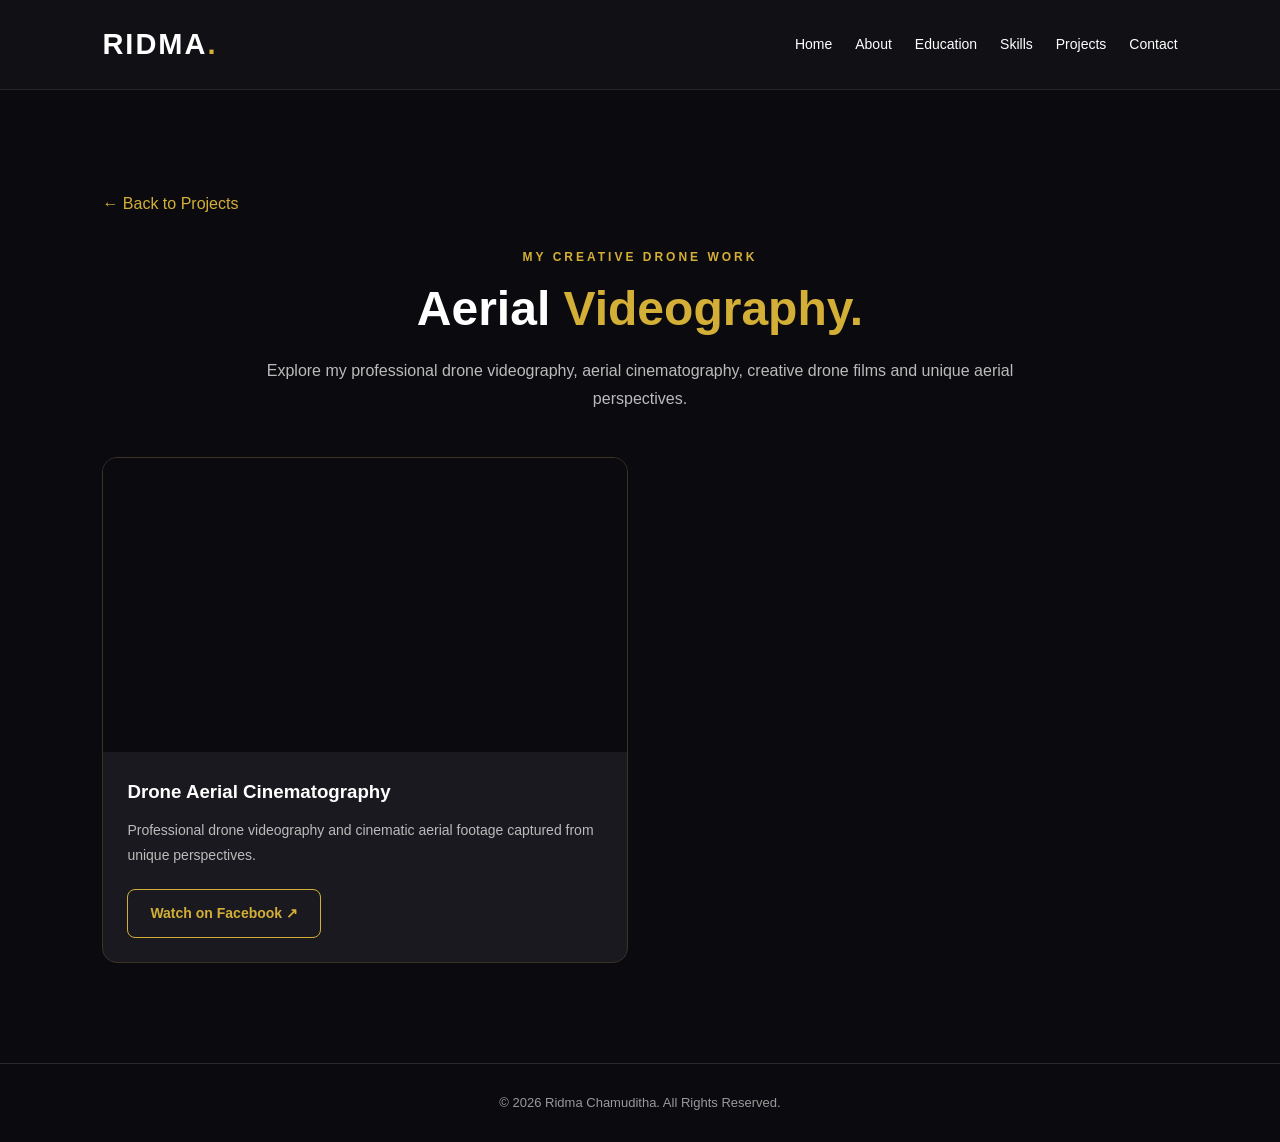
==== drone.html @ 4c641281 "Add complete portfolio website" ====
<!DOCTYPE html>
<html lang="en">

<head>
    <meta charset="UTF-8">

    <meta name="viewport"
          content="width=device-width, initial-scale=1.0">

    <meta name="description"
          content="Explore professional drone videography, aerial cinematography and creative drone projects by Ridma Chamuditha.">

    <title>Aerial Videography | Ridma Chamuditha</title>

    <link rel="stylesheet" href="style.css">

    <script src="script.js" defer></script>
</head>

<body>

    <!-- NAVIGATION -->
    <header class="site-header">

        <a href="index.html#home" class="logo">
            RIDMA<span>.</span>
        </a>

        <nav>
            <a href="index.html#home">Home</a>
            <a href="index.html#about">About</a>
            <a href="index.html#education">Education</a>
            <a href="index.html#skills">Skills</a>
            <a href="index.html#projects">Projects</a>
            <a href="index.html#contact">Contact</a>
        </nav>

    </header>

    <main>

        <!-- DRONE PROJECTS -->
        <section class="project-page">

            <div class="container">

                <!-- BACK TO PROJECTS -->
                <a href="index.html#projects"
                   class="back-link">
                    ← Back to Projects
                </a>

                <!-- PAGE HEADING -->
                <div class="section-heading reveal">

                    <p class="section-label">
                        MY CREATIVE DRONE WORK
                    </p>

                    <h2>
                        Aerial <span>Videography.</span>
                    </h2>

                    <p class="page-description"
                       style="margin: 20px auto 0;">

                        Explore my professional drone
                        videography, aerial cinematography,
                        creative drone films and unique
                        aerial perspectives.

                    </p>

                </div>

                <!-- FACEBOOK VIDEO GALLERY -->
                <div class="video-grid">

                    <!-- DRONE VIDEO 01 -->
                    <article class="video-card reveal">

                        <div class="facebook-video">

                            <iframe
                                title="Drone Aerial Cinematography"
                                src="https://www.facebook.com/plugins/video.php?height=314&amp;href=https%3A%2F%2Fwww.facebook.com%2F100070010802414%2Fvideos%2F262368679504897%2F&amp;show_text=false&amp;width=560&amp;t=0"
                                width="560"
                                height="314"
                                style="border:none;overflow:hidden"
                                scrolling="no"
                                allow="autoplay; clipboard-write; encrypted-media; picture-in-picture; web-share"
                                allowfullscreen
                                loading="lazy">
                            </iframe>

                        </div>

                        <div class="video-card-content">

                            <h3>
                                Drone Aerial Cinematography
                            </h3>

                            <p>
                                Professional drone videography
                                and cinematic aerial footage
                                captured from unique perspectives.
                            </p>

                            <a
                                href="https://www.facebook.com/100070010802414/videos/262368679504897/"
                                target="_blank"
                                rel="noopener noreferrer"
                                class="drone-watch-btn">

                                Watch on Facebook ↗

                            </a>

                        </div>

                    </article>

                </div>

            </div>

        </section>

    </main>

    <!-- FOOTER -->
    <footer>

        <p>
            © <span id="current-year">2026</span>
            Ridma Chamuditha.
            All Rights Reserved.
        </p>

    </footer>

</body>
</html>
---- style.css ----
/* =====================================
   RIDMA PORTFOLIO - BLACK & GOLD
===================================== */

:root {
    --bg: #0b0b0f;
    --surface: #111116;
    --card: #19191f;
    --gold: #d4af37;
    --white: #ffffff;
    --muted: #bcbcbc;
    --border: #3b3425;
}

* {
    margin: 0;
    padding: 0;
    box-sizing: border-box;
}

html {
    scroll-behavior: smooth;
}

body {
    background: var(--bg);
    color: var(--white);
    font-family: Arial, sans-serif;
    line-height: 1.7;
    overflow-x: hidden;
}

a {
    color: inherit;
    text-decoration: none;
}

img {
    max-width: 100%;
}

.container {
    width: 100%;
    max-width: 1200px;
    margin: 0 auto;
}

section {
    padding: 100px 8%;
    scroll-margin-top: 100px;
}

/* NAVIGATION */

.site-header {
    position: sticky;
    top: 0;
    z-index: 100;
    background: rgba(17, 17, 22, 0.96);
    border-bottom: 1px solid #24242a;
    backdrop-filter: blur(15px);
    padding: 20px 8%;

    display: flex;
    align-items: center;
    justify-content: space-between;
    gap: 20px;
}

.logo {
    font-size: 29px;
    font-weight: 800;
    letter-spacing: 2px;
    white-space: nowrap;
}

.logo span,
.section-heading h2 span {
    color: var(--gold);
}

nav {
    display: flex;
    flex-wrap: wrap;
    align-items: center;
    gap: 23px;
}

nav a {
    font-size: 14px;
    transition: color .3s;
}

nav a:hover,
nav a:focus-visible {
    color: var(--gold);
}

/* SHARED HEADINGS */

.section-heading {
    text-align: center;
    margin-bottom: 45px;
}

.section-label {
    color: var(--gold);
    font-size: 12px;
    font-weight: 600;
    letter-spacing: 3px;
    margin-bottom: 12px;
}

.section-heading h2 {
    font-size: clamp(32px, 4vw, 48px);
    line-height: 1.2;
}

/* HOME */

#home.hero {
    min-height: 85vh;
    display: grid;
    grid-template-columns:
        minmax(0, 1.15fr)
        minmax(0, 1fr);
    align-items: center;
    gap: 45px;

    background: radial-gradient(
        ellipse at 78% 45%,
        #292214 0%,
        var(--bg) 68%
    );
}

.hero-content {
    min-width: 0;
    animation: heroEnter 1s ease both;
}

.hero-label {
    color: var(--gold);
    font-size: 12px;
    letter-spacing: 3px;
    margin-bottom: 20px;
}

.hero h1 {
    font-size: clamp(38px, 5vw, 72px);
    line-height: 1.15;
    margin-bottom: 24px;
}

.hero h1 span {
    color: var(--gold);
}

.hero h2 {
    color: var(--gold);
    font-size: clamp(20px, 2.5vw, 27px);
    margin-bottom: 20px;
}

.hero-description {
    max-width: 620px;
    color: var(--muted);
    margin-bottom: 30px;
}

.hero-buttons,
.contact-buttons {
    display: flex;
    flex-wrap: wrap;
    gap: 16px;
}

.primary-btn,
.secondary-btn {
    display: inline-block;
    padding: 14px 26px;
    border-radius: 8px;
    font-weight: 700;
    text-align: center;
    transition: .3s ease;
}

.primary-btn {
    background: var(--gold);
    color: #111;
}

.secondary-btn {
    border: 1px solid var(--gold);
    color: var(--gold);
}

.primary-btn:hover,
.secondary-btn:hover {
    transform: translateY(-4px);
}

.primary-btn:hover {
    background: #f5d76e;
}

.secondary-btn:hover {
    background: var(--gold);
    color: #111;
}

/* PROFILE PHOTO */

.hero-image {
    width: 100%;
    max-width: 480px;
    justify-self: center;
    overflow: hidden;
    animation: photoEnter 1.3s ease both;
}

.hero-image img {
    display: block;
    width: 100%;
    height: 540px;
    object-fit: cover;
    object-position: center 25%;

    -webkit-mask-image: radial-gradient(
        ellipse 70% 75% at 50% 45%,
        black 25%,
        rgba(0,0,0,.85) 45%,
        rgba(0,0,0,.35) 65%,
        transparent 90%
    );

    mask-image: radial-gradient(
        ellipse 70% 75% at 50% 45%,
        black 25%,
        rgba(0,0,0,.85) 45%,
        rgba(0,0,0,.35) 65%,
        transparent 90%
    );
}

/* ABOUT */

#about {
    background: var(--surface);
}

.about-card {
    width: 100%;
    min-width: 0;
    padding: 45px;
    border: 1px solid var(--border);
    border-radius: 20px;

    background: linear-gradient(
        135deg,
        #1c1c24,
        #111116
    );
}

.about-card > h3 {
    color: var(--gold);
    font-size: clamp(22px, 3vw, 28px);
    margin-bottom: 25px;
}

.about-card > p {
    color: #ccc;
    font-size: 16px;
    line-height: 1.9;
    margin-bottom: 20px;
}

/* FOUR CARDS - FULL WIDTH GRID */

.about-stats {
    display: grid;
    grid-template-columns: repeat(2, minmax(0, 1fr));
    gap: 24px;
    width: 100%;
    margin-top: 38px;
}

.stat-box {
    width: 100%;
    min-width: 0;
    padding: 30px;
    background: #15151c;
    border: 1px solid var(--border);
    border-radius: 14px;

    transition:
        transform .3s ease,
        border-color .3s ease,
        box-shadow .3s ease,
        opacity .7s ease;
}

.stat-box:hover {
    transform: translateY(-6px);
    border-color: var(--gold);
    box-shadow: 0 12px 30px rgba(212,175,55,.09);
}

.stat-box h4 {
    color: var(--gold);
    font-size: clamp(22px, 2.5vw, 30px);
    line-height: 1.3;
    margin-bottom: 14px;
}

.stat-box h3 {
    color: #fff;
    font-size: 20px;
    line-height: 1.4;
    margin-bottom: 12px;
}

.stat-box p {
    color: var(--muted);
    font-size: 15px;
    line-height: 1.8;
}

.stat-box .card-date {
    color: #d5bc76;
    font-size: 13px;
    margin-top: 12px;
}

/* EDUCATION */

#education {
    background: var(--bg);
}

.education-grid {
    display: grid;
    grid-template-columns: repeat(2, minmax(0, 1fr));
    gap: 24px;
}

.education-card {
    padding: 35px;
    background: var(--card);
    border: 1px solid var(--border);
    border-radius: 16px;
    transition: border-color .3s, transform .3s;
}

.education-card:hover {
    border-color: var(--gold);
    transform: translateY(-5px);
}

.year-tag {
    display: inline-block;
    color: var(--gold);
    font-size: 13px;
    font-weight: 700;
    margin-bottom: 20px;
}

.education-card h3 {
    font-size: 23px;
    margin-bottom: 10px;
}

.education-card h4 {
    color: var(--gold);
    font-size: 16px;
    margin-bottom: 18px;
}

.education-card p {
    color: var(--muted);
}

/* SKILLS */

#skills {
    background: var(--surface);
}

.skills-grid {
    display: grid;
    grid-template-columns: repeat(3, minmax(0, 1fr));
    gap: 22px;
}

.skill-card {
    min-width: 0;
    padding: 30px;
    background: var(--card);
    border: 1px solid var(--border);
    border-radius: 15px;
    transition: transform .3s, border-color .3s;
}

.skill-card:hover {
    transform: translateY(-6px);
    border-color: var(--gold);
}

.skill-icon {
    color: var(--gold);
    font-size: 34px;
    margin-bottom: 20px;
}

.skill-card h3 {
    font-size: 19px;
    margin-bottom: 12px;
}

.skill-card p {
    color: var(--muted);
    font-size: 14px;
}

/* PROJECTS */

#projects {
    background: var(--bg);
}

.projects-grid {
    display: grid;
    grid-template-columns: repeat(3, minmax(0, 1fr));
    gap: 24px;
}

.project-card {
    min-width: 0;
    padding: 35px;
    background: var(--card);
    border: 1px solid var(--border);
    border-radius: 16px;
    transition: transform .3s, border-color .3s;
}

.project-card:hover {
    transform: translateY(-6px);
    border-color: var(--gold);
}

.project-symbol {
    color: var(--gold);
    font-size: 42px;
    margin-bottom: 24px;
}

.project-card span {
    color: var(--gold);
    font-size: 11px;
    letter-spacing: 2px;
}

.project-card h3 {
    font-size: 22px;
    margin: 12px 0;
}

.project-card p,
.projects-note {
    color: var(--muted);
}

.projects-note {
    text-align: center;
    margin-top: 35px;
    font-size: 14px;
}

/* CONTACT */

#contact {
    background: var(--surface);
}

.contact-card {
    max-width: 800px;
    margin: 0 auto;
    padding: 55px 35px;
    text-align: center;
    background: var(--card);
    border: 1px solid var(--border);
    border-radius: 20px;
}

.contact-card h3 {
    font-size: clamp(22px, 3vw, 30px);
    margin-bottom: 18px;
}

.contact-card p {
    color: var(--muted);
    margin-bottom: 30px;
}

.contact-buttons {
    justify-content: center;
}

/* FOOTER */

footer {
    padding: 28px 8%;
    background: var(--bg);
    border-top: 1px solid #292929;
    text-align: center;
}

footer p {
    color: #999;
    font-size: 13px;
}

/* ANIMATIONS */

@keyframes heroEnter {
    from {
        opacity: 0;
        transform: translateY(35px);
    }
    to {
        opacity: 1;
        transform: translateY(0);
    }
}

@keyframes photoEnter {
    from {
        opacity: 0;
        transform: translateX(35px);
    }
    to {
        opacity: 1;
        transform: translateX(0);
    }
}

/* JS adds .js-enabled to body */

.js-enabled .reveal {
    opacity: 0;
    transform: translateY(35px);
    transition:
        opacity .75s ease,
        transform .75s ease;
}

.js-enabled .reveal.visible {
    opacity: 1;
    transform: translateY(0);
}

/* Stagger the experience cards */

.js-enabled .stat-box:nth-child(2) {
    transition-delay: .1s;
}

.js-enabled .stat-box:nth-child(3) {
    transition-delay: .2s;
}

.js-enabled .stat-box:nth-child(4) {
    transition-delay: .3s;
}

/* TABLET */

@media (max-width: 1000px) {
    .skills-grid,
    .projects-grid {
        grid-template-columns: repeat(2, minmax(0, 1fr));
    }

    .site-header {
        padding: 18px 5%;
    }

    nav {
        gap: 14px;
    }
}

@media (max-width: 900px) {
    #home.hero {
        grid-template-columns: 1fr;
        text-align: center;
        gap: 35px;
    }

    .hero-content {
        max-width: 750px;
        margin: 0 auto;
    }

    .hero-buttons {
        justify-content: center;
    }

    .hero-image {
        max-width: 400px;
    }

    .hero-image img {
        height: 460px;
    }
}

/* MOBILE */

@media (max-width: 768px) {
    section {
        padding: 75px 6%;
        scroll-margin-top: 145px;
    }

    .site-header {
        flex-direction: column;
        gap: 12px;
    }

    nav {
        justify-content: center;
        gap: 10px 15px;
    }

    nav a {
        font-size: 12px;
    }

    .hero h1 {
        font-size: 40px;
    }

    .about-card {
        padding: 25px;
    }

    .about-stats,
    .education-grid,
    .skills-grid,
    .projects-grid {
        grid-template-columns: 1fr;
    }

    .stat-box {
        padding: 25px;
    }

    .education-card,
    .project-card {
        padding: 28px;
    }
}

@media (max-width: 480px) {
    .hero h1 {
        font-size: 35px;
    }

    .hero-image {
        max-width: 340px;
    }

    .hero-image img {
        height: 400px;
    }

    .hero-buttons a,
    .contact-buttons a {
        width: 100%;
    }

    .about-card {
        padding: 20px;
    }

    .stat-box h4 {
        font-size: 24px;
    }

    .contact-card {
        padding: 35px 22px;
    }
}

/* ACCESSIBILITY */

@media (prefers-reduced-motion: reduce) {
    html {
        scroll-behavior: auto;
    }

    .hero-content,
    .hero-image {
        animation: none;
    }

    .js-enabled .reveal {
        opacity: 1;
        transform: none;
        transition: none;
    }

    .stat-box,
    .skill-card,
    .project-card,
    .education-card {
        transition: none;
    }
}

/* CLICKABLE PROJECT CARDS */

a.project-card {
    display: block;
    color: #ffffff;
    text-decoration: none;
    cursor: pointer;
}

a.project-card:focus-visible {
    outline: 2px solid #d4af37;
    outline-offset: 4px;
}

.project-link {
    margin-top: 22px;
    color: #d4af37;
    font-size: 14px;
    font-weight: bold;
}

/* PROJECT DETAIL PAGES */

.project-page {
    min-height: 80vh;
    background: #0b0b0f;
}

.project-page .back-link {
    display: inline-block;
    color: #d4af37;
    margin-bottom: 30px;
}

.project-page h1 {
    font-size: clamp(32px, 5vw, 52px);
    margin-bottom: 15px;
}

.project-page .page-description {
    color: #bbbbbb;
    max-width: 750px;
    margin-bottom: 40px;
}

.video-grid {
    display: grid;
    grid-template-columns: repeat(2, minmax(0, 1fr));
    gap: 24px;
}

.video-card {
    background: #19191f;
    border: 1px solid #3b3425;
    border-radius: 15px;
    overflow: hidden;
}

.video-placeholder {
    display: flex;
    align-items: center;
    justify-content: center;
    min-height: 220px;
    background: #15151c;
    color: #d4af37;
    font-size: 16px;
}

.video-card-content {
    padding: 24px;
}

.video-card-content h3 {
    margin-bottom: 10px;
}

.video-card-content p {
    color: #bbbbbb;
    font-size: 14px;
}

@media (max-width: 768px) {
    .video-grid {
        grid-template-columns: 1fr;
    }
}

/* ===== DIGITAL MARKETING PAGE ===== */

.marketing-page {
    min-height: 85vh;
    background: #0b0b0f;
}

.marketing-page .back-link {
    display: inline-block;
    color: #d4af37;
    margin-bottom: 35px;
}

.marketing-intro {
    color: #bbbbbb;
    max-width: 700px;
    margin: 20px auto 0;
    line-height: 1.8;
}

.client-grid {
    display: grid;
    grid-template-columns:
        repeat(2, minmax(0, 1fr));
    gap: 28px;
}

.client-card {
    background: #19191f;
    border: 1px solid #3b3425;
    border-radius: 16px;
    overflow: hidden;

    transition:
        transform 0.3s ease,
        border-color 0.3s ease,
        box-shadow 0.3s ease;
}

.client-card:hover {
    transform: translateY(-6px);
    border-color: #d4af37;
    box-shadow:
        0 12px 30px rgba(212,175,55,0.08);
}

.client-card img {
    display: block;
    width: 100%;
    height: 240px;
    object-fit: cover;
}

.client-info {
    padding: 28px;
}

.client-info h3 {
    color: #ffffff;
    font-size: 23px;
    margin-bottom: 12px;
}

.client-info p {
    color: #bbbbbb;
    font-size: 15px;
    margin-bottom: 24px;
}

.client-link {
    display: inline-block;
    padding: 12px 20px;
    border: 1px solid #d4af37;
    border-radius: 8px;
    color: #d4af37;
    font-size: 14px;
    font-weight: bold;
    transition: 0.3s;
}

.client-link:hover {
    background: #d4af37;
    color: #111111;
}

@media (max-width: 768px) {
    .client-grid {
        grid-template-columns: 1fr;
    }

    .client-card img {
        height: 220px;
    }

    .client-info {
        padding: 22px;
    }
}

/* ===== DRONE FACEBOOK VIDEO GALLERY ===== */

.facebook-video {
    position: relative;
    width: 100%;
    aspect-ratio: 16 / 9;
    background: #0b0b0f;
    overflow: hidden;
}

.facebook-video iframe {
    display: block;
    width: 100%;
    height: 100%;
    border: none;
}

.drone-watch-btn {
    display: inline-block;
    margin-top: 20px;
    padding: 12px 22px;
    color: #d4af37;
    border: 1px solid #d4af37;
    border-radius: 8px;
    text-decoration: none;
    font-size: 14px;
    font-weight: bold;
    transition: 0.3s ease;
}

.drone-watch-btn:hover {
    background: #d4af37;
    color: #111;
    transform: translateY(-3px);
}

.video-card {
    min-width: 0;
}

.video-card-content p {
    line-height: 1.8;
}

@media (max-width: 768px) {
    .facebook-video {
        aspect-ratio: 16 / 9;
    }
}

/* ===== FLOATING WHATSAPP BUTTON ===== */

.floating-whatsapp {
    position: fixed;
    bottom: 28px;
    right: 28px;
    z-index: 9999;

    width: 62px;
    height: 62px;

    display: flex;
    align-items: center;
    justify-content: center;

    background: #25d366;
    color: #ffffff;
    border-radius: 50%;

    box-shadow:
        0 5px 20px rgba(37, 211, 102, 0.4);

    text-decoration: none;

    animation: whatsappFloat 3s ease-in-out infinite;

    transition:
        background 0.3s ease,
        box-shadow 0.3s ease;
}

.floating-whatsapp svg {
    width: 35px;
    height: 35px;
}

.floating-whatsapp:hover {
    background: #1ebe5d;
    box-shadow:
        0 8px 30px rgba(37, 211, 102, 0.6);
    animation-play-state: paused;
}

.floating-whatsapp:focus-visible {
    outline: 3px solid #d4af37;
    outline-offset: 4px;
}

/* FLOATING ANIMATION */

@keyframes whatsappFloat {
    0%, 100% {
        transform: translateY(0);
    }

    50% {
        transform: translateY(-9px);
    }
}

/* MOBILE */

@media (max-width: 768px) {
    .floating-whatsapp {
        width: 56px;
        height: 56px;
        right: 18px;
        bottom: 20px;
    }

    .floating-whatsapp svg {
        width: 32px;
        height: 32px;
    }
}

/* REDUCED MOTION */

@media (prefers-reduced-motion: reduce) {
    .floating-whatsapp {
        animation: none;
    }
}
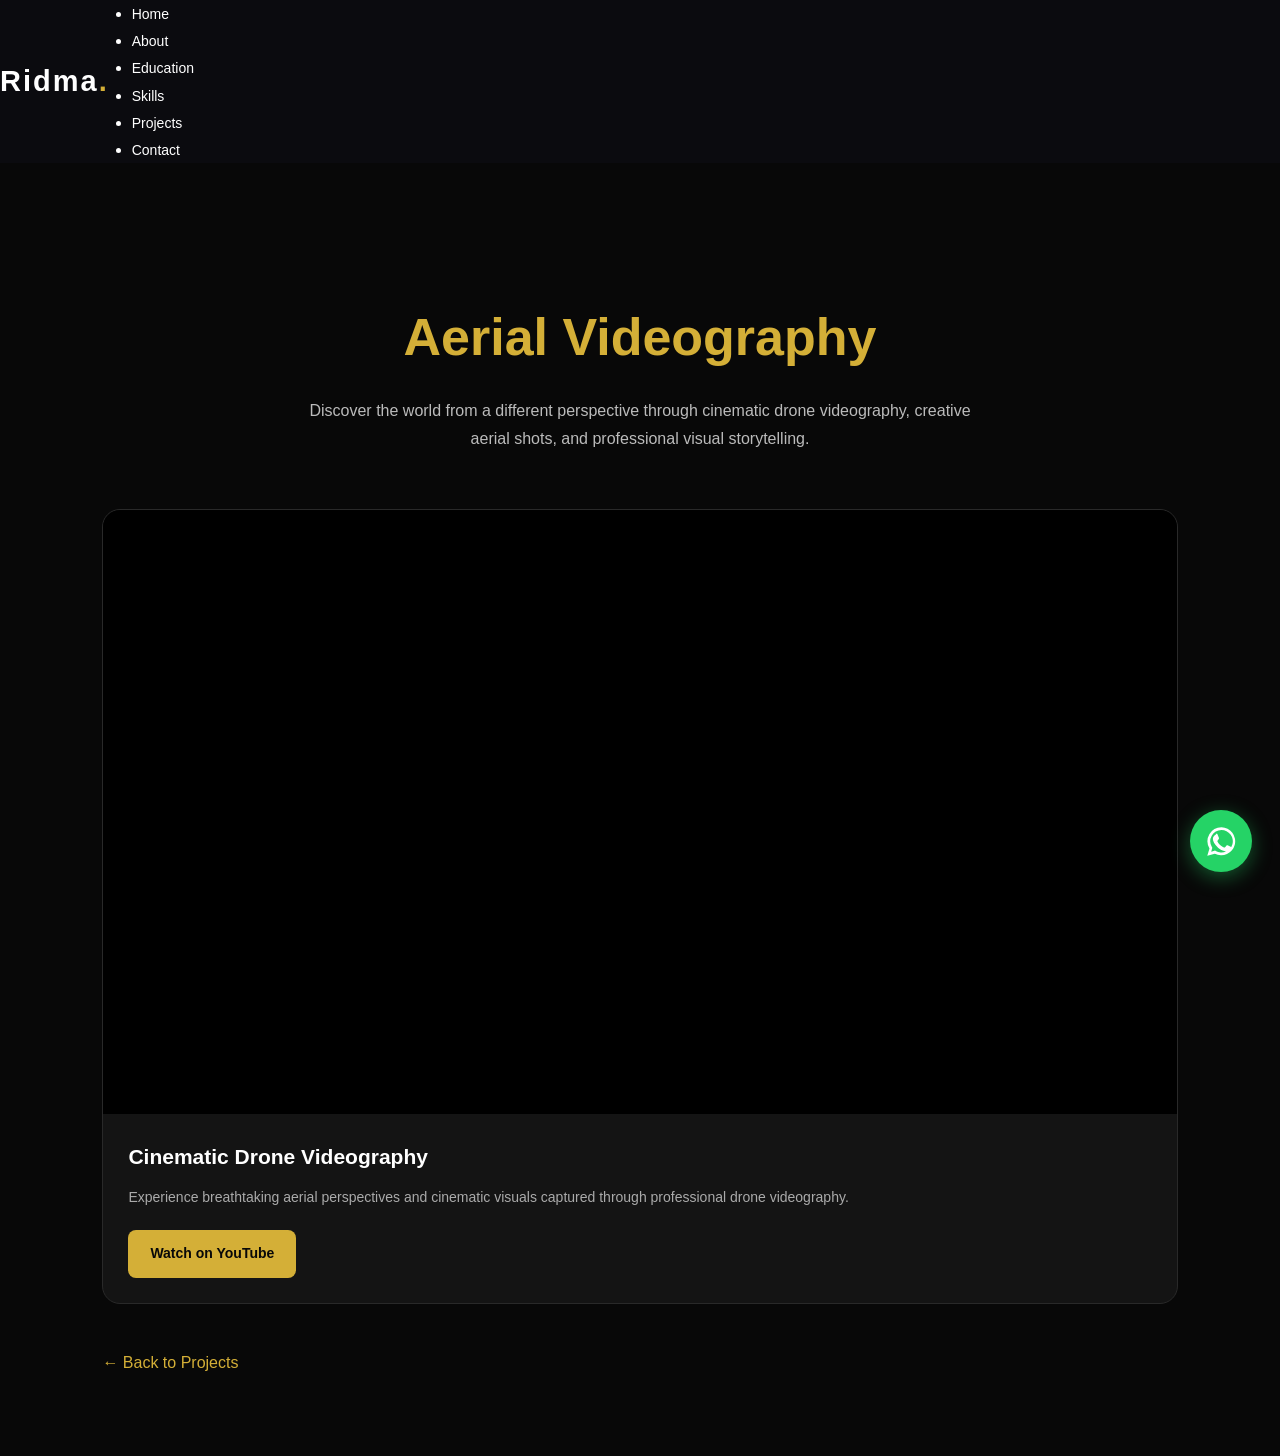
==== commit ea5bb373: "Embed YouTube video on drone page" ====
--- a/drone.html
+++ b/drone.html
@@ -4,142 +4,271 @@
 
 <head>
     <meta charset="UTF-8">
-
-    <meta name="viewport"
-          content="width=device-width, initial-scale=1.0">
+    <meta name="viewport" content="width=device-width, initial-scale=1.0">
+
+    <title>Aerial Videography | Ridma Chamuditha</title>
 
     <meta name="description"
-          content="Explore professional drone videography, aerial cinematography and creative drone projects by Ridma Chamuditha.">
-
-    <title>Aerial Videography | Ridma Chamuditha</title>
+        content="Explore aerial videography and cinematic drone projects by Ridma Chamuditha, professional drone pilot and content creator in Sri Lanka.">
 
     <link rel="stylesheet" href="style.css">
 
-    <script src="script.js" defer></script>
+    <style>
+        /* AERIAL VIDEOGRAPHY PAGE */
+
+        .drone-page {
+            min-height: 100vh;
+            padding: 130px 8% 80px;
+            background: #080808;
+            color: #ffffff;
+        }
+
+        .drone-container {
+            max-width: 1150px;
+            margin: 0 auto;
+        }
+
+        .drone-header {
+            text-align: center;
+            margin-bottom: 55px;
+        }
+
+        .drone-header h1 {
+            color: #d4af37;
+            font-size: clamp(32px, 5vw, 52px);
+            margin-bottom: 15px;
+        }
+
+        .drone-header p {
+            color: #bbbbbb;
+            font-size: 16px;
+            line-height: 1.8;
+            max-width: 700px;
+            margin: 0 auto;
+        }
+
+        /* VIDEO GALLERY */
+
+        .video-grid {
+            display: grid;
+            grid-template-columns: repeat(
+                auto-fit,
+                minmax(min(100%, 350px), 1fr)
+            );
+            gap: 30px;
+        }
+
+        .video-card {
+            background: #141414;
+            border: 1px solid #292929;
+            border-radius: 18px;
+            overflow: hidden;
+            transition: transform 0.3s ease,
+                        border-color 0.3s ease;
+        }
+
+        .video-card:hover {
+            transform: translateY(-5px);
+            border-color: #d4af37;
+        }
+
+        .youtube-video {
+            width: 100%;
+            aspect-ratio: 16 / 9;
+            background: #000000;
+        }
+
+        .youtube-video iframe {
+            display: block;
+            width: 100%;
+            height: 100%;
+            border: none;
+        }
+
+        .video-info {
+            padding: 25px;
+        }
+
+        .video-info h3 {
+            font-size: 21px;
+            color: #ffffff;
+            margin-bottom: 12px;
+        }
+
+        .video-info p {
+            color: #aaaaaa;
+            font-size: 14px;
+            line-height: 1.7;
+            margin-bottom: 20px;
+        }
+
+        .youtube-btn {
+            display: inline-block;
+            padding: 12px 22px;
+            border-radius: 8px;
+            background: #d4af37;
+            color: #080808;
+            text-decoration: none;
+            font-size: 14px;
+            font-weight: 600;
+            transition: background 0.3s ease;
+        }
+
+        .youtube-btn:hover {
+            background: #f0cf65;
+            color: #080808;
+        }
+
+        .back-link {
+            display: inline-block;
+            margin-top: 45px;
+            color: #d4af37;
+            text-decoration: none;
+            font-weight: 500;
+        }
+
+        .back-link:hover {
+            color: #ffffff;
+        }
+
+        /* MOBILE RESPONSIVE */
+
+        @media (max-width: 768px) {
+            .drone-page {
+                padding: 110px 20px 60px;
+            }
+
+            .drone-header {
+                margin-bottom: 35px;
+            }
+
+            .video-info {
+                padding: 20px;
+            }
+        }
+    </style>
 </head>
 
 <body>
 
     <!-- NAVIGATION -->
-    <header class="site-header">
-
-        <a href="index.html#home" class="logo">
-            RIDMA<span>.</span>
-        </a>
-
-        <nav>
-            <a href="index.html#home">Home</a>
-            <a href="index.html#about">About</a>
-            <a href="index.html#education">Education</a>
-            <a href="index.html#skills">Skills</a>
-            <a href="index.html#projects">Projects</a>
-            <a href="index.html#contact">Contact</a>
+
+    <header>
+        <nav class="navbar">
+            <a href="index.html" class="logo">
+                Ridma<span>.</span>
+            </a>
+
+            <ul class="nav-links">
+                <li><a href="index.html#home">Home</a></li>
+                <li><a href="index.html#about">About</a></li>
+                <li><a href="index.html#education">Education</a></li>
+                <li><a href="index.html#skills">Skills</a></li>
+                <li><a href="index.html#projects">Projects</a></li>
+                <li><a href="index.html#contact">Contact</a></li>
+            </ul>
         </nav>
-
     </header>
 
-    <main>
-
-        <!-- DRONE PROJECTS -->
-        <section class="project-page">
-
-            <div class="container">
-
-                <!-- BACK TO PROJECTS -->
-                <a href="index.html#projects"
-                   class="back-link">
-                    ← Back to Projects
-                </a>
-
-                <!-- PAGE HEADING -->
-                <div class="section-heading reveal">
-
-                    <p class="section-label">
-                        MY CREATIVE DRONE WORK
-                    </p>
-
-                    <h2>
-                        Aerial <span>Videography.</span>
-                    </h2>
-
-                    <p class="page-description"
-                       style="margin: 20px auto 0;">
-
-                        Explore my professional drone
-                        videography, aerial cinematography,
-                        creative drone films and unique
-                        aerial perspectives.
-
-                    </p>
+    <!-- AERIAL VIDEOGRAPHY -->
+
+    <main class="drone-page">
+
+        <div class="drone-container">
+
+            <div class="drone-header">
+
+                <h1>Aerial Videography</h1>
+
+                <p>
+                    Discover the world from a different
+                    perspective through cinematic drone
+                    videography, creative aerial shots,
+                    and professional visual storytelling.
+                </p>
+
+            </div>
+
+            <!-- VIDEO GALLERY -->
+
+            <div class="video-grid">
+
+                <!-- YOUTUBE VIDEO 01 -->
+
+                <div class="video-card">
+
+                    <div class="youtube-video">
+
+                        <iframe
+                            src="https://www.youtube.com/embed/-tmv1Ka-LMc"
+                            title="Ridma Chamuditha - Aerial Videography"
+                            loading="lazy"
+                            referrerpolicy="strict-origin-when-cross-origin"
+                            allow="accelerometer; autoplay; clipboard-write; encrypted-media; gyroscope; picture-in-picture; web-share"
+                            allowfullscreen>
+                        </iframe>
+
+                    </div>
+
+                    <div class="video-info">
+
+                        <h3>Cinematic Drone Videography</h3>
+
+                        <p>
+                            Experience breathtaking aerial
+                            perspectives and cinematic visuals
+                            captured through professional
+                            drone videography.
+                        </p>
+
+                        <a
+                            href="https://www.youtube.com/watch?v=-tmv1Ka-LMc"
+                            target="_blank"
+                            rel="noopener noreferrer"
+                            class="youtube-btn">
+
+                            Watch on YouTube
+
+                        </a>
+
+                    </div>
 
                 </div>
 
-                <!-- FACEBOOK VIDEO GALLERY -->
-                <div class="video-grid">
-
-                    <!-- DRONE VIDEO 01 -->
-                    <article class="video-card reveal">
-
-                        <div class="facebook-video">
-
-                            <iframe
-                                title="Drone Aerial Cinematography"
-                                src="https://www.facebook.com/plugins/video.php?height=314&amp;href=https%3A%2F%2Fwww.facebook.com%2F100070010802414%2Fvideos%2F262368679504897%2F&amp;show_text=false&amp;width=560&amp;t=0"
-                                width="560"
-                                height="314"
-                                style="border:none;overflow:hidden"
-                                scrolling="no"
-                                allow="autoplay; clipboard-write; encrypted-media; picture-in-picture; web-share"
-                                allowfullscreen
-                                loading="lazy">
-                            </iframe>
-
-                        </div>
-
-                        <div class="video-card-content">
-
-                            <h3>
-                                Drone Aerial Cinematography
-                            </h3>
-
-                            <p>
-                                Professional drone videography
-                                and cinematic aerial footage
-                                captured from unique perspectives.
-                            </p>
-
-                            <a
-                                href="https://www.facebook.com/100070010802414/videos/262368679504897/"
-                                target="_blank"
-                                rel="noopener noreferrer"
-                                class="drone-watch-btn">
-
-                                Watch on Facebook ↗
-
-                            </a>
-
-                        </div>
-
-                    </article>
-
-                </div>
-
             </div>
 
-        </section>
+            <!-- BACK TO PORTFOLIO -->
+
+            <a href="index.html#projects" class="back-link">
+                ← Back to Projects
+            </a>
+
+        </div>
 
     </main>
 
-    <!-- FOOTER -->
-    <footer>
-
-        <p>
-            © <span id="current-year">2026</span>
-            Ridma Chamuditha.
-            All Rights Reserved.
-        </p>
-
-    </footer>
+    <!-- FLOATING WHATSAPP -->
+
+    <a
+        href="https://wa.me/94740625003"
+        class="floating-whatsapp"
+        target="_blank"
+        rel="noopener noreferrer"
+        aria-label="Chat on WhatsApp">
+
+        <svg
+            viewBox="0 0 32 32"
+            fill="currentColor"
+            aria-hidden="true">
+
+            <path d="M16 3a12.8 12.8 0 0 0-11 19.3L3 29l6.9-1.8A12.8 12.8 0 1 0 16 3zm0 2.5a10.3 10.3 0 1 1-5.3 19.1l-.5-.3-3.6 1 1-3.5-.3-.6A10.3 10.3 0 0 1 16 5.5zm-5.2 4.3c-.4 0-.9.2-1.2.6-.4.4-1.5 1.4-1.5 3.4s1.5 4 1.7 4.3c.2.3 2.9 4.6 7.2 6.2 3.5 1.4 4.3 1.1 5.1 1 .8-.1 2.5-1 2.8-2 .4-.9.4-1.7.3-1.9-.1-.2-.4-.4-.9-.6l-2.7-1.3c-.4-.2-.7-.3-1 .2-.3.4-1.1 1.3-1.4 1.6-.2.3-.5.3-.9.1-.5-.2-1.9-.7-3.6-2.3-1.3-1.2-2.2-2.7-2.4-3.2-.2-.4 0-.7.2-.9l.7-.9c.2-.3.3-.5.5-.8.1-.3 0-.6-.1-.8l-1.2-2.9c-.3-.7-.6-.7-1-.7h-.6z"/>
+
+        </svg>
+
+    </a>
+
+    <script src="script.js"></script>
 
 </body>
 </html>
+
--- a/style.css
+++ b/style.css
@@ -210,7 +210,7 @@
     color: #111;
 }
 
-/* PROFILE PHOTO */
+/*  PHOTO */
 
 .hero-image {
     width: 100%;
@@ -218,7 +218,7 @@
     justify-self: center;
     overflow: hidden;
     animation: photoEnter 1.3s ease both;
-}
+}PROFILE
 
 .hero-image img {
     display: block;
@@ -226,22 +226,28 @@
     height: 540px;
     object-fit: cover;
     object-position: center 25%;
-
-    -webkit-mask-image: radial-gradient(
-        ellipse 70% 75% at 50% 45%,
-        black 25%,
-        rgba(0,0,0,.85) 45%,
-        rgba(0,0,0,.35) 65%,
-        transparent 90%
-    );
-
-    mask-image: radial-gradient(
-        ellipse 70% 75% at 50% 45%,
-        black 25%,
-        rgba(0,0,0,.85) 45%,
-        rgba(0,0,0,.35) 65%,
-        transparent 90%
-    );
+    
+    background: transparent;
+
+    
+-webkit-mask-image: radial-gradient(
+    ellipse 85% 85% at 50% 48%,
+    #000 35%,
+    rgba(0, 0, 0, 0.95) 50%,
+    rgba(0, 0, 0, 0.65) 65%,
+    rgba(0, 0, 0, 0.25) 78%,
+    transparent 100%
+);
+
+mask-image: radial-gradient(
+    ellipse 85% 85% at 50% 48%,
+    #000 35%,
+    rgba(0, 0, 0, 0.95) 50%,
+    rgba(0, 0, 0, 0.65) 65%,
+    rgba(0, 0, 0, 0.25) 78%,
+    transparent 100%
+);
+
 }
 
 /* ABOUT */
@@ -1040,3 +1046,25 @@
         animation: none;
     }
 }
+
+/* ===== PROFILE IMAGE SMOOTH BLACK FADE ===== */
+
+.hero-image img,
+.profile-image img,
+.hero-img {
+    -webkit-mask-image: radial-gradient(
+        ellipse 65% 65% at center,
+        black 42%,
+        rgba(0, 0, 0, 0.9) 58%,
+        transparent 100%
+    );
+
+    mask-image: radial-gradient(
+        ellipse 65% 65% at center,
+        black 42%,
+        rgba(0, 0, 0, 0.9) 58%,
+        transparent 100%
+    );
+
+    box-shadow: none;
+}
